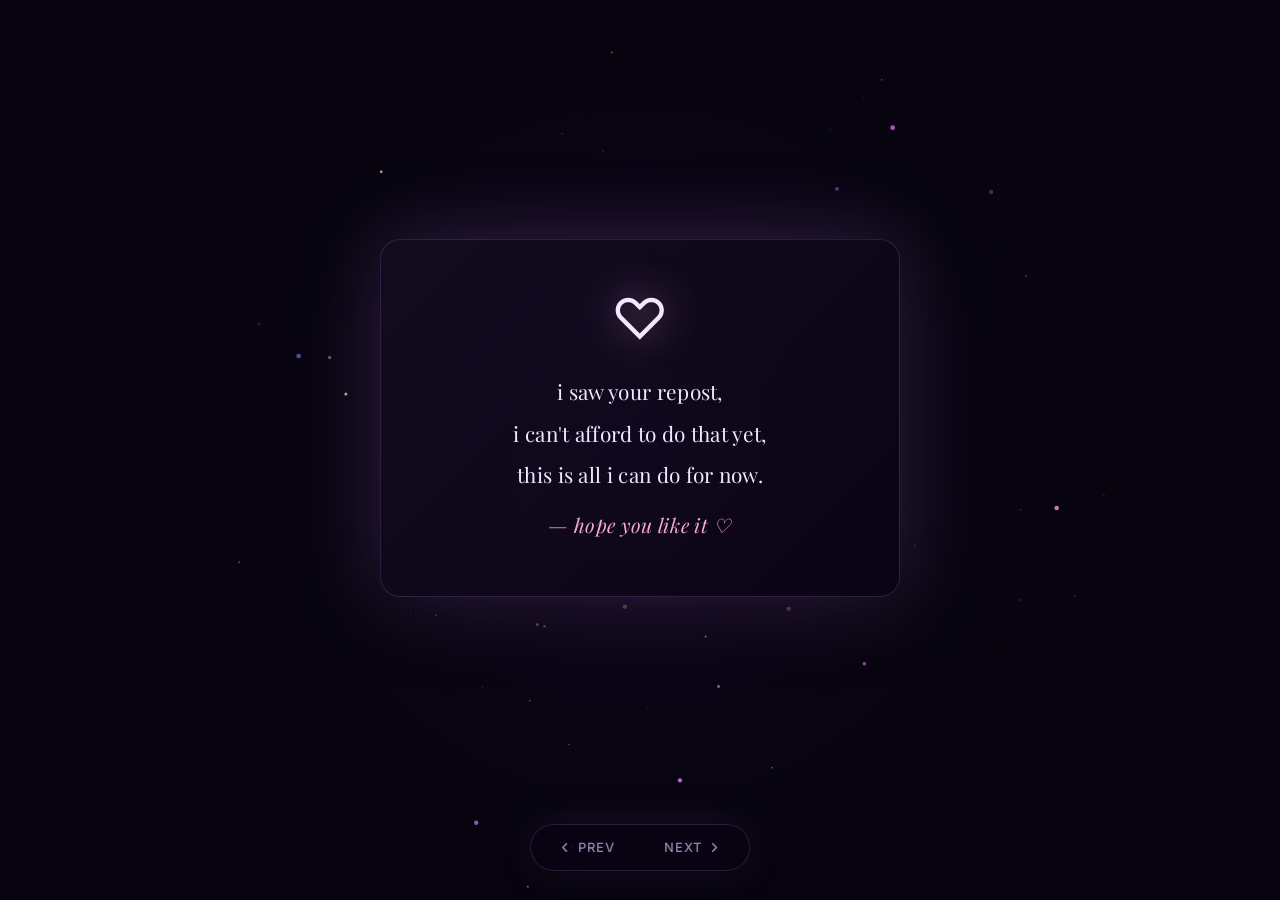
==== index.html @ 9c07c361 "Add files via upload" ====
<!DOCTYPE html>
<html lang="en">

<head>
    <meta charset="UTF-8" />
    <meta name="viewport" content="width=device-width, initial-scale=1.0" />
    <meta name="description" content="A heartfelt little page made just for you." />
    <title>For You ♡</title>
    <link rel="preconnect" href="https://fonts.googleapis.com" />
    <link rel="preconnect" href="https://fonts.gstatic.com" crossorigin />
    <link
        href="https://fonts.googleapis.com/css2?family=Playfair+Display:ital,wght@0,400;0,600;1,400&family=Inter:wght@300;400;500&display=swap"
        rel="stylesheet" />
    <link rel="stylesheet" href="style.css" />
</head>

<body>

    <!-- Canvas flower background (always rendered) -->
    <canvas id="flower-canvas"></canvas>

    <!-- Main wrapper -->
    <div class="wrapper">

        <!-- ── COVER SLIDE ── -->
        <div class="slide active" id="slide-0">
            <div class="cover-card">
                <div class="cover-deco" id="cover-heart">♡</div>
                <p class="cover-label">
                    i saw your repost,<br />
                    i can't afford to do that yet,<br />
                    this is all i can do for now.<br />
                    <em>— hope you like it ♡</em>
                </p>
                <!-- <div class="cover-hint">
                    <span class="dot dot-active"></span>
                    <span>press <strong>next</strong> to begin</span>
                </div>
            </div> -->
            </div>

            <!-- ── FLOWER SLIDE ── -->
            <div class="slide" id="slide-flower">
                <div class="flower-slide-content">
                    <p class="flower-caption" id="flower-caption">for you ♡</p>
                </div>
            </div>

            <!-- ── CONTENT SLIDES (dynamically added) ── -->
            <div id="slides-container"></div>

            <!-- ── ADD NEW SLIDE PANEL ──
    <div class="slide" id="slide-add">
      <div class="add-card">
        <h2 class="add-title">add a new page ✦</h2>

        <div class="field-group">
          <label for="slide-text" class="field-label">your words</label>
          <textarea id="slide-text" class="field-textarea" placeholder="write something here…" rows="4"></textarea>
        </div>

        <div class="field-group">
          <label class="field-label">a photo</label>
          <label for="slide-photo" class="photo-upload-btn" id="photo-label">
            <span id="photo-icon">📷</span>
            <span id="photo-text">choose a photo</span>
          </label>
          <input type="file" id="slide-photo" accept="image/*" hidden />
          <div class="photo-preview-wrap" id="photo-preview-wrap" style="display:none">
            <img id="photo-preview" src="" alt="preview" />
            <button class="remove-photo-btn" id="remove-photo-btn" title="remove photo">✕</button>
          </div>
        </div>

        <button class="add-btn" id="add-slide-btn">add this page ♡</button>
      </div>
    </div> -->

            <!-- ── NAVIGATION ── -->
            <nav class="nav" id="nav">
                <button class="nav-btn" id="prev-btn" aria-label="Previous slide">
                    <svg viewBox="0 0 24 24" fill="none" stroke="currentColor" stroke-width="2.5" stroke-linecap="round"
                        stroke-linejoin="round">
                        <polyline points="15 18 9 12 15 6"></polyline>
                    </svg>
                    prev
                </button>

                <div class="slide-dots" id="slide-dots"></div>

                <button class="nav-btn" id="next-btn" aria-label="Next slide">
                    next
                    <svg viewBox="0 0 24 24" fill="none" stroke="currentColor" stroke-width="2.5" stroke-linecap="round"
                        stroke-linejoin="round">
                        <polyline points="9 18 15 12 9 6"></polyline>
                    </svg>
                </button>
            </nav>

        </div>

        <script src="java.js"></script>
        </canvas>
</body>

</html>
---- style.css ----
/* ─────────────────────────────────────────────
   BASE & RESET
───────────────────────────────────────────── */
*, *::before, *::after {
  box-sizing: border-box;
  margin: 0;
  padding: 0;
}

:root {
  --bg:        #07040f;
  --surface:   #140e22;
  --card:      #1c1430;
  --accent1:   #c084fc;
  --accent2:   #f9a8d4;
  --accent3:   #818cf8;
  --accent4:   #e879f9;
  --text:      #f0e8ff;
  --text-muted:#9a89b4;
  --border:    rgba(192, 132, 252, 0.18);
  --glow:      rgba(192, 132, 252, 0.22);
  --radius:    20px;
  --transition: 0.45s cubic-bezier(0.4, 0, 0.2, 1);
}

html, body {
  height: 100%;
  width: 100%;
  overflow: hidden;
  font-family: 'Inter', sans-serif;
  color: var(--text);
  background: var(--bg);
}

/* ─────────────────────────────────────────────
   FLOWER CANVAS (full-screen background)
───────────────────────────────────────────── */
#flower-canvas {
  position: fixed;
  inset: 0;
  width: 100%;
  height: 100%;
  z-index: 0;
  pointer-events: none;
}

/* ─────────────────────────────────────────────
   WRAPPER
───────────────────────────────────────────── */
.wrapper {
  position: relative;
  height: 100vh;
  width: 100%;
  display: flex;
  flex-direction: column;
  align-items: center;
  justify-content: center;
  z-index: 1;
}

/* ─────────────────────────────────────────────
   SLIDES
───────────────────────────────────────────── */
.slide {
  position: absolute;
  inset: 0;
  display: flex;
  align-items: center;
  justify-content: center;
  padding: 2rem 1.5rem 6rem;
  opacity: 0;
  pointer-events: none;
  transform: translateX(60px);
  transition: opacity var(--transition), transform var(--transition);
}

.slide.active {
  opacity: 1;
  pointer-events: all;
  transform: translateX(0);
}

.slide.exiting {
  opacity: 0;
  transform: translateX(-60px);
  pointer-events: none;
}

/* ─────────────────────────────────────────────
   COVER CARD
───────────────────────────────────────────── */
.cover-card {
  max-width: 520px;
  width: 100%;
  background: linear-gradient(135deg, rgba(20,14,34,0.82), rgba(10,4,20,0.88));
  border: 1px solid var(--border);
  border-radius: var(--radius);
  backdrop-filter: blur(24px);
  -webkit-backdrop-filter: blur(24px);
  padding: 3.2rem 2.8rem;
  text-align: center;
  box-shadow: 0 0 80px var(--glow), 0 20px 60px rgba(0,0,0,0.6);
  animation: card-entrance 1s ease both;
}

@keyframes card-entrance {
  from { opacity: 0; transform: translateY(32px) scale(0.96); }
  to   { opacity: 1; transform: translateY(0) scale(1); }
}

.cover-deco {
  font-size: 3.5rem;
  margin-bottom: 1.5rem;
  display: block;
  animation: heartbeat 2s ease-in-out infinite;
  filter: drop-shadow(0 0 20px #f9a8d4aa);
  line-height: 1;
}

@keyframes heartbeat {
  0%, 100% { transform: scale(1); }
  20%       { transform: scale(1.15); }
  40%       { transform: scale(0.97); }
  60%       { transform: scale(1.08); }
  80%       { transform: scale(1); }
}

.cover-label {
  font-family: 'Playfair Display', serif;
  font-size: clamp(1rem, 2.8vw, 1.3rem);
  line-height: 2;
  color: var(--text);
  letter-spacing: 0.015em;
}

.cover-label em {
  color: var(--accent2);
  font-style: italic;
  display: block;
  margin-top: 0.6rem;
  font-size: 0.95em;
}

.cover-hint {
  margin-top: 2.2rem;
  display: flex;
  align-items: center;
  justify-content: center;
  gap: 0.55rem;
  font-size: 0.75rem;
  color: var(--text-muted);
  letter-spacing: 0.08em;
  text-transform: uppercase;
}

/* ─────────────────────────────────────────────
   FLOWER SLIDE
───────────────────────────────────────────── */
#slide-flower {
  /* transparent — the canvas IS the content */
  pointer-events: none;
}

#slide-flower.active {
  pointer-events: none; /* still let clicks pass through */
}

.flower-slide-content {
  position: absolute;
  bottom: 6rem;
  left: 50%;
  transform: translateX(-50%);
  text-align: center;
}

.flower-caption {
  font-family: 'Playfair Display', serif;
  font-style: italic;
  font-size: clamp(1rem, 3vw, 1.5rem);
  color: var(--accent2);
  letter-spacing: 0.06em;
  text-shadow: 0 0 30px rgba(249,168,212,0.7), 0 0 60px rgba(192,132,252,0.4);
  animation: caption-pulse 3s ease-in-out infinite;
  white-space: nowrap;
}

@keyframes caption-pulse {
  0%, 100% { opacity: 0.85; text-shadow: 0 0 30px rgba(249,168,212,0.7), 0 0 60px rgba(192,132,252,0.4); }
  50%       { opacity: 1;    text-shadow: 0 0 50px rgba(249,168,212,1),   0 0 90px rgba(232,121,249,0.6); }
}

/* ─────────────────────────────────────────────
   CONTENT SLIDE CARDS
───────────────────────────────────────────── */
.content-card {
  max-width: 580px;
  width: 100%;
  background: linear-gradient(135deg, rgba(20,14,34,0.84), rgba(10,4,20,0.9));
  border: 1px solid var(--border);
  border-radius: var(--radius);
  backdrop-filter: blur(24px);
  -webkit-backdrop-filter: blur(24px);
  padding: 2.6rem 2.6rem;
  box-shadow: 0 0 60px var(--glow), 0 20px 60px rgba(0,0,0,0.5);
  max-height: calc(100vh - 9rem);
  overflow-y: auto;
  scrollbar-width: thin;
  scrollbar-color: var(--accent1) transparent;
}

.content-card::-webkit-scrollbar { width: 4px; }
.content-card::-webkit-scrollbar-track { background: transparent; }
.content-card::-webkit-scrollbar-thumb { background: var(--accent1); border-radius: 4px; }

.page-number {
  font-size: 0.7rem;
  text-transform: uppercase;
  letter-spacing: 0.15em;
  color: var(--accent1);
  margin-bottom: 1.4rem;
  font-weight: 500;
}

.content-photo {
  width: 100%;
  max-height: 320px;
  object-fit: cover;
  border-radius: 14px;
  margin-bottom: 1.4rem;
  box-shadow: 0 8px 30px rgba(0,0,0,0.5);
  border: 1px solid var(--border);
}

.content-text {
  font-family: 'Playfair Display', serif;
  font-size: clamp(1rem, 2.5vw, 1.2rem);
  line-height: 1.9;
  color: var(--text);
  white-space: pre-wrap;
  word-break: break-word;
}

.empty-state {
  text-align: center;
  padding: 2rem 0;
}

.empty-state .empty-icon {
  font-size: 3rem;
  display: block;
  margin-bottom: 1rem;
  opacity: 0.45;
}

/* ─────────────────────────────────────────────
   ADD SLIDE CARD
───────────────────────────────────────────── */
.add-card {
  max-width: 540px;
  width: 100%;
  background: linear-gradient(135deg, rgba(20,14,34,0.84), rgba(10,4,20,0.9));
  border: 1px solid var(--border);
  border-radius: var(--radius);
  backdrop-filter: blur(24px);
  -webkit-backdrop-filter: blur(24px);
  padding: 2.6rem;
  box-shadow: 0 0 60px var(--glow), 0 20px 60px rgba(0,0,0,0.5);
  max-height: calc(100vh - 9rem);
  overflow-y: auto;
  scrollbar-width: thin;
  scrollbar-color: var(--accent1) transparent;
}

.add-title {
  font-family: 'Playfair Display', serif;
  font-size: 1.45rem;
  color: var(--accent1);
  margin-bottom: 1.8rem;
  font-weight: 600;
}

.field-group {
  margin-bottom: 1.5rem;
}

.field-label {
  display: block;
  font-size: 0.75rem;
  text-transform: uppercase;
  letter-spacing: 0.12em;
  color: var(--text-muted);
  margin-bottom: 0.55rem;
  font-weight: 500;
}

.field-textarea {
  width: 100%;
  background: rgba(255,255,255,0.035);
  border: 1px solid var(--border);
  border-radius: 12px;
  color: var(--text);
  font-family: 'Playfair Display', serif;
  font-size: 1rem;
  line-height: 1.75;
  padding: 0.85rem 1rem;
  resize: vertical;
  transition: border-color 0.25s, box-shadow 0.25s;
  outline: none;
}

.field-textarea:focus {
  border-color: var(--accent1);
  box-shadow: 0 0 0 3px rgba(192,132,252,0.14);
}

.field-textarea::placeholder { color: var(--text-muted); opacity: 0.55; }

.photo-upload-btn {
  display: flex;
  align-items: center;
  gap: 0.7rem;
  cursor: pointer;
  padding: 0.85rem 1.2rem;
  border: 1px dashed var(--border);
  border-radius: 12px;
  color: var(--text-muted);
  font-size: 0.9rem;
  background: rgba(255,255,255,0.02);
  transition: border-color 0.25s, background 0.25s, color 0.25s;
}

.photo-upload-btn:hover {
  border-color: var(--accent1);
  background: rgba(192,132,252,0.07);
  color: var(--accent1);
}

.photo-preview-wrap {
  position: relative;
  margin-top: 0.8rem;
  display: inline-block;
  max-width: 100%;
}

.photo-preview-wrap img {
  width: 100%;
  max-height: 190px;
  object-fit: cover;
  border-radius: 12px;
  border: 1px solid var(--border);
  display: block;
}

.remove-photo-btn {
  position: absolute;
  top: 8px;
  right: 8px;
  background: rgba(0,0,0,0.65);
  border: none;
  color: #fff;
  border-radius: 50%;
  width: 28px;
  height: 28px;
  cursor: pointer;
  font-size: 0.72rem;
  display: flex;
  align-items: center;
  justify-content: center;
  transition: background 0.2s;
}

.remove-photo-btn:hover { background: #e11d48; }

.add-btn {
  width: 100%;
  padding: 0.95rem;
  background: linear-gradient(135deg, var(--accent4), var(--accent1), var(--accent3));
  border: none;
  border-radius: 12px;
  color: #fff;
  font-family: 'Inter', sans-serif;
  font-size: 0.95rem;
  font-weight: 500;
  letter-spacing: 0.04em;
  cursor: pointer;
  transition: opacity 0.2s, transform 0.2s, box-shadow 0.2s;
  box-shadow: 0 4px 24px rgba(192,132,252,0.35);
}

.add-btn:hover {
  opacity: 0.88;
  transform: translateY(-2px);
  box-shadow: 0 10px 34px rgba(192,132,252,0.5);
}

.add-btn:active { transform: translateY(0); }

/* ─────────────────────────────────────────────
   NAVIGATION
───────────────────────────────────────────── */
.nav {
  position: fixed;
  bottom: 1.8rem;
  left: 50%;
  transform: translateX(-50%);
  display: flex;
  align-items: center;
  gap: 1rem;
  z-index: 100;
  background: rgba(10,4,20,0.72);
  backdrop-filter: blur(18px);
  -webkit-backdrop-filter: blur(18px);
  border: 1px solid var(--border);
  border-radius: 50px;
  padding: 0.55rem 1.1rem;
  box-shadow: 0 4px 28px rgba(0,0,0,0.5), 0 0 40px rgba(192,132,252,0.12);
}

.nav-btn {
  display: flex;
  align-items: center;
  gap: 0.35rem;
  background: none;
  border: none;
  color: var(--text-muted);
  font-family: 'Inter', sans-serif;
  font-size: 0.8rem;
  font-weight: 500;
  letter-spacing: 0.07em;
  text-transform: uppercase;
  cursor: pointer;
  padding: 0.38rem 0.55rem;
  border-radius: 8px;
  transition: color 0.2s, background 0.2s;
}

.nav-btn svg { width: 15px; height: 15px; }

.nav-btn:hover {
  color: var(--accent1);
  background: rgba(192,132,252,0.1);
}

.nav-btn:disabled {
  opacity: 0.28;
  cursor: not-allowed;
  background: none;
}

/* Slide dots */
.slide-dots {
  display: flex;
  align-items: center;
  gap: 7px;
}

.dot {
  width: 6px;
  height: 6px;
  border-radius: 50%;
  background: var(--text-muted);
  opacity: 0.35;
  transition: opacity 0.3s, transform 0.3s, background 0.3s;
  cursor: pointer;
}

.dot.dot-active {
  opacity: 1;
  background: var(--accent1);
  transform: scale(1.5);
  box-shadow: 0 0 10px var(--accent1);
}

/* ─────────────────────────────────────────────
   TOAST
───────────────────────────────────────────── */
.toast {
  position: fixed;
  bottom: 5.5rem;
  left: 50%;
  transform: translateX(-50%) translateY(14px);
  background: linear-gradient(135deg, var(--accent4), var(--accent1));
  color: #fff;
  padding: 0.65rem 1.4rem;
  border-radius: 50px;
  font-size: 0.83rem;
  font-weight: 500;
  z-index: 200;
  opacity: 0;
  pointer-events: none;
  transition: opacity 0.3s, transform 0.3s;
  white-space: nowrap;
}

.toast.show {
  opacity: 1;
  transform: translateX(-50%) translateY(0);
}

/* ─────────────────────────────────────────────
   SCROLLBAR GLOBAL
───────────────────────────────────────────── */
::-webkit-scrollbar { width: 4px; }
::-webkit-scrollbar-track { background: transparent; }
::-webkit-scrollbar-thumb { background: var(--accent1); border-radius: 4px; }

/* ─────────────────────────────────────────────
   RESPONSIVE
───────────────────────────────────────────── */
@media (max-width: 480px) {
  .cover-card, .content-card, .add-card { padding: 1.8rem 1.3rem; }
  .cover-label { font-size: 0.95rem; }
  .flower-caption { font-size: 1rem; }
}
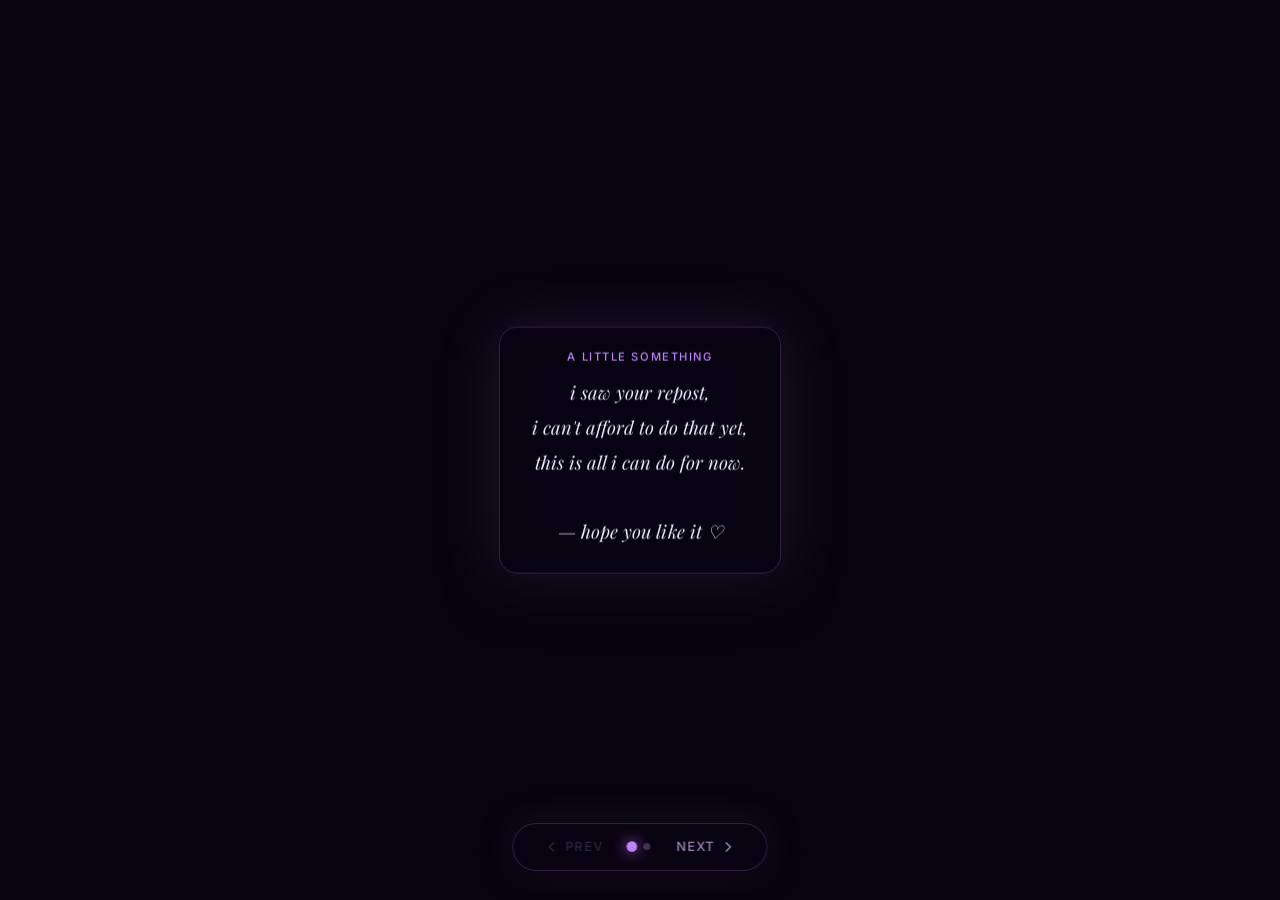
==== commit 751b44e3: "Add files via upload" ====
--- a/index.html
+++ b/index.html
@@ -2,105 +2,719 @@
 <html lang="en">
 
 <head>
-    <meta charset="UTF-8" />
-    <meta name="viewport" content="width=device-width, initial-scale=1.0" />
-    <meta name="description" content="A heartfelt little page made just for you." />
-    <title>For You ♡</title>
-    <link rel="preconnect" href="https://fonts.googleapis.com" />
-    <link rel="preconnect" href="https://fonts.gstatic.com" crossorigin />
-    <link
-        href="https://fonts.googleapis.com/css2?family=Playfair+Display:ital,wght@0,400;0,600;1,400&family=Inter:wght@300;400;500&display=swap"
-        rel="stylesheet" />
-    <link rel="stylesheet" href="style.css" />
+  <meta charset="UTF-8" />
+  <title>Digital Flower</title>
+  <link rel="preconnect" href="https://fonts.googleapis.com" />
+  <link href="https://fonts.googleapis.com/css2?family=Inter:wght@400;500&family=Playfair+Display:ital@0;1&display=swap"
+    rel="stylesheet" />
+  <style>
+    *,
+    *::before,
+    *::after {
+      margin: 0;
+      padding: 0;
+      box-sizing: border-box;
+    }
+
+    html,
+    body {
+      width: 100%;
+      height: 100%;
+      background: #07040f;
+      overflow: hidden;
+      font-family: 'Inter', sans-serif;
+    }
+
+    canvas {
+      position: fixed;
+      inset: 0;
+      width: 100%;
+      height: 100%;
+      display: block;
+      z-index: 0;
+      opacity: 0;
+      transition: opacity 1.2s ease;
+    }
+
+    canvas.flower-visible {
+      opacity: 1;
+    }
+
+    /* ── Nav bar ── */
+    .nav {
+      position: fixed;
+      bottom: 1.8rem;
+      left: 50%;
+      transform: translateX(-50%);
+      z-index: 10;
+      display: flex;
+      align-items: center;
+      gap: 1rem;
+      background: rgba(10, 4, 20, 0.72);
+      backdrop-filter: blur(20px);
+      -webkit-backdrop-filter: blur(20px);
+      border: 1px solid rgba(192, 132, 252, 0.22);
+      border-radius: 60px;
+      padding: 0.58rem 1.3rem;
+      box-shadow: 0 4px 30px rgba(0, 0, 0, 0.55), 0 0 40px rgba(192, 132, 252, 0.12);
+    }
+
+    .nav-btn {
+      display: flex;
+      align-items: center;
+      gap: 0.38rem;
+      background: none;
+      border: none;
+      color: #9a89b4;
+      font-family: 'Inter', sans-serif;
+      font-size: 0.8rem;
+      font-weight: 500;
+      letter-spacing: 0.08em;
+      text-transform: uppercase;
+      cursor: pointer;
+      padding: 0.38rem 0.6rem;
+      border-radius: 8px;
+      transition: color 0.2s, background 0.2s;
+    }
+
+    .nav-btn svg {
+      width: 16px;
+      height: 16px;
+    }
+
+    .nav-btn:hover {
+      color: #c084fc;
+      background: rgba(192, 132, 252, 0.10);
+    }
+
+    .nav-btn:disabled {
+      opacity: 0.25;
+      cursor: not-allowed;
+      background: none;
+    }
+
+    /* ── Dots ── */
+    .slide-dots {
+      display: flex;
+      align-items: center;
+      gap: 8px;
+    }
+
+    .dot {
+      width: 7px;
+      height: 7px;
+      border-radius: 50%;
+      background: #9a89b4;
+      opacity: 0.35;
+      cursor: pointer;
+      transition: opacity 0.3s, transform 0.3s, background 0.3s;
+    }
+
+    .dot.dot-active {
+      opacity: 1;
+      background: #c084fc;
+      transform: scale(1.5);
+      box-shadow: 0 0 10px #c084fc;
+    }
+
+    /* ── Slide caption overlay ── */
+    #slide-caption {
+      position: fixed;
+      top: 50%;
+      left: 50%;
+      transform: translate(-50%, -50%);
+      z-index: 10;
+      text-align: center;
+      pointer-events: none;
+      transition: opacity 0.35s ease, top 0.5s ease, bottom 0.5s ease, transform 0.5s ease;
+    }
+
+    #slide-caption.hidden {
+      opacity: 0;
+    }
+
+    /* When on the flower slide — anchor near the stem root */
+    #slide-caption.flower-mode {
+      top: auto;
+      bottom: 5.2rem;
+      transform: translateX(-50%);
+    }
+
+    .caption-card {
+      display: inline-block;
+      background: rgba(10, 4, 20, 0.72);
+      backdrop-filter: blur(22px);
+      -webkit-backdrop-filter: blur(22px);
+      border: 1px solid rgba(192, 132, 252, 0.22);
+      border-radius: 18px;
+      padding: 1.4rem 2rem;
+      box-shadow: 0 0 60px rgba(192, 132, 252, 0.15), 0 16px 50px rgba(0, 0, 0, 0.5);
+      max-width: min(480px, 88vw);
+    }
+
+    .caption-label {
+      font-size: 0.7rem;
+      text-transform: uppercase;
+      letter-spacing: 0.14em;
+      color: #c084fc;
+      margin-bottom: 0.7rem;
+      font-weight: 500;
+    }
+
+    .caption-text {
+      font-family: 'Playfair Display', serif;
+      font-style: italic;
+      font-size: clamp(0.9rem, 2.4vw, 1.15rem);
+      line-height: 1.9;
+      color: #f0e8ff;
+      white-space: pre-wrap;
+    }
+
+    /* flower-only slide: glowing caption */
+    .flower-caption {
+      font-family: 'Playfair Display', serif;
+      font-style: italic;
+      font-size: clamp(1rem, 2.8vw, 1.4rem);
+      color: #f9a8d4;
+      letter-spacing: 0.07em;
+      text-shadow: 0 0 30px rgba(249, 168, 212, 0.75), 0 0 60px rgba(192, 132, 252, 0.4);
+      animation: cap-pulse 3s ease-in-out infinite;
+    }
+
+    @keyframes cap-pulse {
+
+      0%,
+      100% {
+        opacity: 0.8;
+      }
+
+      50% {
+        opacity: 1;
+      }
+    }
+
+    /* ── Responsive ── */
+    @media (max-width: 768px) {
+      .nav {
+        gap: 0.7rem;
+        padding: 0.5rem 0.9rem;
+        bottom: 1.2rem;
+      }
+
+      .nav-btn {
+        font-size: 0.72rem;
+        padding: 0.35rem 0.45rem;
+      }
+
+      .slide-dots {
+        gap: 6px;
+      }
+
+      #slide-caption {
+        width: 90vw;
+      }
+
+      .caption-card {
+        padding: 1.2rem 1.5rem;
+      }
+
+      .caption-text {
+        font-size: clamp(0.85rem, 3.5vw, 1.05rem);
+      }
+
+      .flower-caption {
+        font-size: clamp(0.9rem, 4vw, 1.2rem);
+      }
+    }
+
+    @media (max-width: 480px) {
+      .nav {
+        gap: 0.4rem;
+        padding: 0.4rem 0.7rem;
+        bottom: 0.9rem;
+      }
+
+      .nav-btn {
+        font-size: 0.65rem;
+        gap: 0.2rem;
+        padding: 0.3rem 0.35rem;
+      }
+
+      .nav-btn svg {
+        width: 13px;
+        height: 13px;
+      }
+
+      .slide-dots {
+        gap: 5px;
+      }
+
+      .dot {
+        width: 5px;
+        height: 5px;
+      }
+
+      #slide-caption {
+        width: 95vw;
+        bottom: 4.5rem;
+      }
+
+      .caption-card {
+        padding: 1rem 1.2rem;
+        border-radius: 14px;
+      }
+
+      .caption-label {
+        font-size: 0.62rem;
+      }
+
+      .caption-text {
+        font-size: 0.88rem;
+        line-height: 1.8;
+      }
+
+      .flower-caption {
+        font-size: 0.95rem;
+      }
+    }
+
+    @media (max-width: 360px) {
+      .nav {
+        gap: 0.25rem;
+        padding: 0.35rem 0.55rem;
+      }
+
+      .nav-btn {
+        font-size: 0.6rem;
+      }
+
+      .caption-card {
+        padding: 0.9rem 1rem;
+      }
+    }
+
+    @media (max-height: 500px) and (orientation: landscape) {
+      #slide-caption {
+        bottom: 3.5rem;
+      }
+
+      .caption-card {
+        padding: 0.8rem 1.2rem;
+      }
+
+      .nav {
+        bottom: 0.5rem;
+      }
+    }
+  </style>
 </head>
 
 <body>
-
-    <!-- Canvas flower background (always rendered) -->
-    <canvas id="flower-canvas"></canvas>
-
-    <!-- Main wrapper -->
-    <div class="wrapper">
-
-        <!-- ── COVER SLIDE ── -->
-        <div class="slide active" id="slide-0">
-            <div class="cover-card">
-                <div class="cover-deco" id="cover-heart">♡</div>
-                <p class="cover-label">
-                    i saw your repost,<br />
-                    i can't afford to do that yet,<br />
-                    this is all i can do for now.<br />
-                    <em>— hope you like it ♡</em>
-                </p>
-                <!-- <div class="cover-hint">
-                    <span class="dot dot-active"></span>
-                    <span>press <strong>next</strong> to begin</span>
-                </div>
-            </div> -->
-            </div>
-
-            <!-- ── FLOWER SLIDE ── -->
-            <div class="slide" id="slide-flower">
-                <div class="flower-slide-content">
-                    <p class="flower-caption" id="flower-caption">for you ♡</p>
-                </div>
-            </div>
-
-            <!-- ── CONTENT SLIDES (dynamically added) ── -->
-            <div id="slides-container"></div>
-
-            <!-- ── ADD NEW SLIDE PANEL ──
-    <div class="slide" id="slide-add">
-      <div class="add-card">
-        <h2 class="add-title">add a new page ✦</h2>
-
-        <div class="field-group">
-          <label for="slide-text" class="field-label">your words</label>
-          <textarea id="slide-text" class="field-textarea" placeholder="write something here…" rows="4"></textarea>
-        </div>
-
-        <div class="field-group">
-          <label class="field-label">a photo</label>
-          <label for="slide-photo" class="photo-upload-btn" id="photo-label">
-            <span id="photo-icon">📷</span>
-            <span id="photo-text">choose a photo</span>
-          </label>
-          <input type="file" id="slide-photo" accept="image/*" hidden />
-          <div class="photo-preview-wrap" id="photo-preview-wrap" style="display:none">
-            <img id="photo-preview" src="" alt="preview" />
-            <button class="remove-photo-btn" id="remove-photo-btn" title="remove photo">✕</button>
-          </div>
-        </div>
-
-        <button class="add-btn" id="add-slide-btn">add this page ♡</button>
-      </div>
-    </div> -->
-
-            <!-- ── NAVIGATION ── -->
-            <nav class="nav" id="nav">
-                <button class="nav-btn" id="prev-btn" aria-label="Previous slide">
-                    <svg viewBox="0 0 24 24" fill="none" stroke="currentColor" stroke-width="2.5" stroke-linecap="round"
-                        stroke-linejoin="round">
-                        <polyline points="15 18 9 12 15 6"></polyline>
-                    </svg>
-                    prev
-                </button>
-
-                <div class="slide-dots" id="slide-dots"></div>
-
-                <button class="nav-btn" id="next-btn" aria-label="Next slide">
-                    next
-                    <svg viewBox="0 0 24 24" fill="none" stroke="currentColor" stroke-width="2.5" stroke-linecap="round"
-                        stroke-linejoin="round">
-                        <polyline points="9 18 15 12 9 6"></polyline>
-                    </svg>
-                </button>
-            </nav>
-
-        </div>
-
-        <script src="java.js"></script>
-        </canvas>
+  <canvas id="c"></canvas>
+  <script>
+    // ── Digital Flower Canvas ──
+    const canvas = document.getElementById('c');
+    const ctx = canvas.getContext('2d');
+    let W, H, cx, cy;
+
+    function resize() {
+      W = canvas.width = window.innerWidth;
+      H = canvas.height = window.innerHeight;
+      cx = W / 2; cy = H / 2;
+    }
+    resize();
+    window.addEventListener('resize', resize);
+
+    // ── Particles ──
+    const particles = [];
+    for (let i = 0; i < 120; i++) {
+      particles.push({
+        x: Math.random() * 2000 - 1000,
+        y: Math.random() * 2000 - 1000,
+        r: Math.random() * 2 + 0.5,
+        speed: Math.random() * 0.3 + 0.1,
+        angle: Math.random() * Math.PI * 2,
+        opacity: Math.random() * 0.7 + 0.2,
+        color: ['#f9a8d4', '#c084fc', '#818cf8', '#fbcfe8', '#e879f9'][Math.floor(Math.random() * 5)]
+      });
+    }
+
+    // ── Petal drawing ──
+    function drawPetal(ctx, x, y, len, wid, angle, color1, color2, alpha) {
+      ctx.save();
+      ctx.translate(x, y);
+      ctx.rotate(angle);
+      const grad = ctx.createLinearGradient(0, 0, 0, len);
+      grad.addColorStop(0, color1.replace(')', `,${alpha})`).replace('rgb', 'rgba'));
+      grad.addColorStop(1, color2.replace(')', `,0)`).replace('rgb', 'rgba'));
+
+      ctx.beginPath();
+      ctx.moveTo(0, 0);
+      ctx.bezierCurveTo(wid, len * 0.25, wid, len * 0.75, 0, len);
+      ctx.bezierCurveTo(-wid, len * 0.75, -wid, len * 0.25, 0, 0);
+      ctx.closePath();
+      ctx.fillStyle = grad;
+      ctx.fill();
+      ctx.restore();
+    }
+
+    function drawPetalSimple(cx, cy, len, wid, angle, c1, c2, alpha) {
+      ctx.save();
+      ctx.translate(cx, cy);
+      ctx.rotate(angle);
+      const grad = ctx.createLinearGradient(0, 0, 0, len);
+      grad.addColorStop(0, hexAlpha(c1, alpha));
+      grad.addColorStop(1, hexAlpha(c2, 0));
+      ctx.beginPath();
+      ctx.moveTo(0, 0);
+      ctx.bezierCurveTo(wid, len * 0.25, wid * 1.1, len * 0.65, 0, len);
+      ctx.bezierCurveTo(-wid * 1.1, len * 0.65, -wid, len * 0.25, 0, 0);
+      ctx.closePath();
+      ctx.fillStyle = grad;
+      ctx.fill();
+      // shimmer line
+      ctx.beginPath();
+      ctx.moveTo(0, 0);
+      ctx.quadraticCurveTo(wid * 0.15, len * 0.5, 0, len);
+      ctx.strokeStyle = hexAlpha('#ffffff', alpha * 0.18);
+      ctx.lineWidth = 1;
+      ctx.stroke();
+      ctx.restore();
+    }
+
+    function hexAlpha(hex, a) {
+      let r = parseInt(hex.slice(1, 3), 16), g = parseInt(hex.slice(3, 5), 16), b = parseInt(hex.slice(5, 7), 16);
+      return `rgba(${r},${g},${b},${a})`;
+    }
+
+    // ── Leaf ──
+    function drawLeaf(cx, cy, len, wid, angle, alpha) {
+      ctx.save();
+      ctx.translate(cx, cy);
+      ctx.rotate(angle);
+      const grad = ctx.createLinearGradient(0, 0, 0, len);
+      grad.addColorStop(0, `rgba(110,231,183,${alpha})`);
+      grad.addColorStop(0.5, `rgba(52,211,153,${alpha * 0.8})`);
+      grad.addColorStop(1, `rgba(16,185,129,0)`);
+      ctx.beginPath();
+      ctx.moveTo(0, 0);
+      ctx.bezierCurveTo(wid, len * 0.3, wid * 0.8, len * 0.7, 0, len);
+      ctx.bezierCurveTo(-wid * 0.8, len * 0.7, -wid, len * 0.3, 0, 0);
+      ctx.closePath();
+      ctx.fillStyle = grad;
+      ctx.fill();
+      ctx.restore();
+    }
+
+    // ── Stem ──
+    function drawStem(cx, cy, len, alpha) {
+      const grad = ctx.createLinearGradient(cx, cy, cx, cy + len);
+      grad.addColorStop(0, `rgba(52,211,153,${alpha})`);
+      grad.addColorStop(1, `rgba(16,185,129,${alpha * 0.3})`);
+      ctx.beginPath();
+      ctx.moveTo(cx, cy);
+      ctx.quadraticCurveTo(cx - 18, cy + len * 0.55, cx - 8, cy + len);
+      ctx.strokeStyle = grad;
+      ctx.lineWidth = 4 * alpha;
+      ctx.lineCap = 'round';
+      ctx.stroke();
+    }
+
+    // ── Bloom animation state ──
+    let t = 0;
+    const BLOOM_DURATION = 240; // frames
+
+    // petal layers config
+    const petalLayers = [
+      // outer petals
+      { count: 8, lenBase: 130, wid: 36, c1: '#e879f9', c2: '#c084fc', offset: 0 },
+      // mid petals
+      { count: 7, lenBase: 100, wid: 28, c1: '#f9a8d4', c2: '#e879f9', offset: Math.PI / 8 },
+      // inner petals
+      { count: 6, lenBase: 68, wid: 20, c1: '#fde68a', c2: '#f9a8d4', offset: 0 },
+      // innermost
+      { count: 5, lenBase: 42, wid: 13, c1: '#ffffff', c2: '#fde68a', offset: Math.PI / 10 },
+    ];
+
+    function drawFlower(progress) {
+      const p = Math.min(progress, 1);
+      const eased = p < 0.5 ? 2 * p * p : -1 + (4 - 2 * p) * p; // ease in-out
+
+      // stem
+      drawStem(cx, cy + 20, 140 * eased, eased);
+      // leaves
+      if (eased > 0.3) {
+        const la = (eased - 0.3) / 0.7;
+        drawLeaf(cx - 4, cy + 80, 60 * la, 18 * la, Math.PI * 0.35 + Math.sin(t * 0.02) * 0.03, la);
+        drawLeaf(cx - 4, cy + 110, 45 * la, 14 * la, -Math.PI * 0.45 + Math.sin(t * 0.02 + 1) * 0.03, la);
+      }
+
+      if (eased < 0.15) return;
+      const fe = (eased - 0.15) / 0.85;
+
+      // draw layers
+      petalLayers.forEach((layer, li) => {
+        const layerDelay = li * 0.18;
+        const lp = Math.max(0, Math.min(1, (fe - layerDelay) / (1 - layerDelay)));
+        const eL = lp < 0.5 ? 2 * lp * lp : -1 + (4 - 2 * lp) * lp;
+        if (eL <= 0) return;
+        for (let i = 0; i < layer.count; i++) {
+          const angle = (i / layer.count) * Math.PI * 2 + layer.offset + t * 0.003 * (li % 2 === 0 ? 1 : -1);
+          const len = layer.lenBase * eL;
+          const wid = layer.wid * eL;
+          drawPetalSimple(cx, cy, len, wid, angle, layer.c1, layer.c2, eL * 0.92);
+        }
+      });
+
+      // center glow
+      if (fe > 0.3) {
+        const ga = (fe - 0.3) / 0.7;
+        const pulse = 1 + Math.sin(t * 0.06) * 0.08;
+        const rg = ctx.createRadialGradient(cx, cy, 0, cx, cy, 30 * ga * pulse);
+        rg.addColorStop(0, `rgba(255,255,220,${ga * 0.98})`);
+        rg.addColorStop(0.4, `rgba(253,230,138,${ga * 0.8})`);
+        rg.addColorStop(0.75, `rgba(249,168,212,${ga * 0.4})`);
+        rg.addColorStop(1, 'rgba(249,168,212,0)');
+        ctx.beginPath();
+        ctx.arc(cx, cy, 30 * ga * pulse, 0, Math.PI * 2);
+        ctx.fillStyle = rg;
+        ctx.fill();
+
+        // center dots
+        for (let i = 0; i < 8; i++) {
+          const a = (i / 8) * Math.PI * 2 + t * 0.04;
+          const r = 12 * ga * pulse;
+          ctx.beginPath();
+          ctx.arc(cx + Math.cos(a) * r, cy + Math.sin(a) * r, 2 * ga, 0, Math.PI * 2);
+          ctx.fillStyle = `rgba(255,245,180,${ga * 0.9})`;
+          ctx.fill();
+        }
+      }
+    }
+
+    // ── glow background ──
+    function drawBackground() {
+      // deep dark bg
+      ctx.fillStyle = '#07040f';
+      ctx.fillRect(0, 0, W, H);
+
+      // soft center radial glow
+      const rg = ctx.createRadialGradient(cx, cy, 0, cx, cy, 340);
+      rg.addColorStop(0, 'rgba(120,60,180,0.18)');
+      rg.addColorStop(0.5, 'rgba(80,20,120,0.08)');
+      rg.addColorStop(1, 'rgba(0,0,0,0)');
+      ctx.fillStyle = rg;
+      ctx.fillRect(0, 0, W, H);
+    }
+
+    // ── particles ──
+    function drawParticles() {
+      particles.forEach(p => {
+        p.angle += p.speed * 0.01;
+        const dist = Math.sqrt(p.x * p.x + p.y * p.y);
+        const spiral = 0.002 / Math.max(dist, 50);
+        p.angle += spiral;
+        p.x = Math.cos(p.angle) * dist + Math.cos(t * p.speed * 0.1) * 0.5;
+        p.y = Math.sin(p.angle) * dist + Math.sin(t * p.speed * 0.1) * 0.5;
+        // drift inward slowly
+        const nx = p.x * 0.9998, ny = p.y * 0.9998;
+        if (Math.abs(nx) < 2 && Math.abs(ny) < 2) {
+          p.x = Math.random() * 800 - 400;
+          p.y = Math.random() * 800 - 400;
+        } else { p.x = nx; p.y = ny; }
+        ctx.beginPath();
+        ctx.arc(cx + p.x, cy + p.y, p.r, 0, Math.PI * 2);
+        ctx.fillStyle = p.color + Math.floor(p.opacity * 255).toString(16).padStart(2, '0');
+        ctx.fill();
+      });
+    }
+
+    // ── aura rings ──
+    function drawAura(progress) {
+      if (progress < 0.3) return;
+      const a = (progress - 0.3) / 0.7;
+      for (let i = 0; i < 3; i++) {
+        const phase = t * 0.015 + i * (Math.PI * 2 / 3);
+        const r = 90 + i * 30 + Math.sin(phase) * 6;
+        ctx.beginPath();
+        ctx.arc(cx, cy, r * Math.min(a * 2, 1), 0, Math.PI * 2);
+        ctx.strokeStyle = `rgba(192,132,252,${0.06 * a})`;
+        ctx.lineWidth = i === 0 ? 2 : 1;
+        ctx.stroke();
+      }
+    }
+
+    // ── main loop ──
+    let flowerActive = false;
+
+    function loop() {
+      if (flowerActive) t++;
+      const progress = t / BLOOM_DURATION;
+      drawBackground();
+      drawParticles();
+      drawAura(progress);
+      drawFlower(progress);
+      requestAnimationFrame(loop);
+    }
+    loop();
+  </script>
+
+  <!-- Caption overlay -->
+  <div id="slide-caption"></div>
+
+  <!-- Navigation -->
+  <nav class="nav" id="nav">
+    <button class="nav-btn" id="prev-btn" aria-label="Previous slide">
+      <svg viewBox="0 0 24 24" fill="none" stroke="currentColor" stroke-width="2.5" stroke-linecap="round"
+        stroke-linejoin="round">
+        <polyline points="15 18 9 12 15 6"></polyline>
+      </svg>
+      prev
+    </button>
+
+    <div class="slide-dots" id="slide-dots"></div>
+
+    <button class="nav-btn" id="next-btn" aria-label="Next slide">
+      next
+      <svg viewBox="0 0 24 24" fill="none" stroke="currentColor" stroke-width="2.5" stroke-linecap="round"
+        stroke-linejoin="round">
+        <polyline points="9 18 15 12 9 6"></polyline>
+      </svg>
+    </button>
+  </nav>
+
+  <script>
+    // ═══════════════════════════════════════
+    //  SLIDE DATA  — add more objects here!
+    // ═══════════════════════════════════════
+    const SLIDES = [
+      {
+        type: 'message',
+        label: 'a little something',
+        text: 'i saw your repost,\ni can\'t afford to do that yet,\nthis is all i can do for now.\n\n— hope you like it ♡'
+      },
+      { type: 'flower' },   // slide 1: just the flower + caption
+      // Add more slides here:
+      // { type: 'message', label: 'page 2', text: 'your text here' },
+    ];
+
+    let current = 0;
+
+    const captionEl = document.getElementById('slide-caption');
+    const dotsEl = document.getElementById('slide-dots');
+    const prevBtn = document.getElementById('prev-btn');
+    const nextBtn = document.getElementById('next-btn');
+
+    function renderCaption(slide) {
+      captionEl.classList.add('hidden');
+      setTimeout(() => {
+        captionEl.innerHTML = '';
+        if (slide.type === 'flower') {
+          captionEl.classList.add('flower-mode');
+          const p = document.createElement('p');
+          p.className = 'flower-caption';
+          p.textContent = 'for you \u2661';
+          captionEl.appendChild(p);
+        } else {
+          captionEl.classList.remove('flower-mode');
+          const card = document.createElement('div');
+          card.className = 'caption-card';
+          if (slide.label) {
+            const lbl = document.createElement('p');
+            lbl.className = 'caption-label';
+            lbl.textContent = slide.label;
+            card.appendChild(lbl);
+          }
+          const txt = document.createElement('p');
+          txt.className = 'caption-text';
+          txt.textContent = slide.text || '';
+          card.appendChild(txt);
+          captionEl.appendChild(card);
+        }
+        captionEl.classList.remove('hidden');
+      }, 200);
+    }
+
+    function renderDots() {
+      dotsEl.innerHTML = '';
+      SLIDES.forEach((_, i) => {
+        const d = document.createElement('span');
+        d.className = 'dot' + (i === current ? ' dot-active' : '');
+        d.addEventListener('click', () => goTo(i));
+        dotsEl.appendChild(d);
+      });
+    }
+
+    function updateBtns() {
+      prevBtn.disabled = current === 0;
+      // On last slide, next navigates to message.html — keep it enabled
+      nextBtn.disabled = false;
+      // Update next button label
+      const nextLabel = nextBtn.querySelector('span.next-label');
+      if (nextLabel) {
+        nextLabel.textContent = current === SLIDES.length - 1 ? 'open' : 'next';
+      }
+    }
+
+    function goTo(index) {
+      if (index === current || index < 0 || index >= SLIDES.length) return;
+      current = index;
+      const slide = SLIDES[current];
+
+      if (slide.type === 'flower') {
+        // Reset bloom and fade the canvas in
+        t = 0;
+        flowerActive = true;
+        // Small delay so the fade-in starts after caption swap begins
+        setTimeout(() => canvas.classList.add('flower-visible'), 80);
+      } else {
+        // Fade canvas out and pause bloom
+        canvas.classList.remove('flower-visible');
+        flowerActive = false;
+        // Reset so next flower visit blooms fresh
+        t = 0;
+      }
+
+      renderCaption(slide);
+      renderDots();
+      updateBtns();
+    }
+
+    prevBtn.addEventListener('click', () => goTo(current - 1));
+    nextBtn.addEventListener('click', () => {
+      if (current === SLIDES.length - 1) {
+        // Last slide — navigate to message.html
+        window.location.href = 'message.html';
+      } else {
+        goTo(current + 1);
+      }
+    });
+
+    // Keyboard
+    document.addEventListener('keydown', e => {
+      if (e.key === 'ArrowRight' || e.key === 'ArrowDown') goTo(current + 1);
+      if (e.key === 'ArrowLeft' || e.key === 'ArrowUp') goTo(current - 1);
+    });
+
+    // Swipe
+    let tsx = 0;
+    document.addEventListener('touchstart', e => { tsx = e.changedTouches[0].screenX; }, { passive: true });
+    document.addEventListener('touchend', e => {
+      const diff = tsx - e.changedTouches[0].screenX;
+      if (Math.abs(diff) > 50) goTo(diff > 0 ? current + 1 : current - 1);
+    }, { passive: true });
+
+    // Init
+    const params = new URLSearchParams(window.location.search);
+    const startSlide = parseInt(params.get('slide'), 10) || 0;
+    if (startSlide > 0 && startSlide < SLIDES.length) {
+      goTo(startSlide);
+    } else {
+      renderCaption(SLIDES[0]);
+      renderDots();
+      updateBtns();
+    }
+  </script>
 </body>
 
 </html>
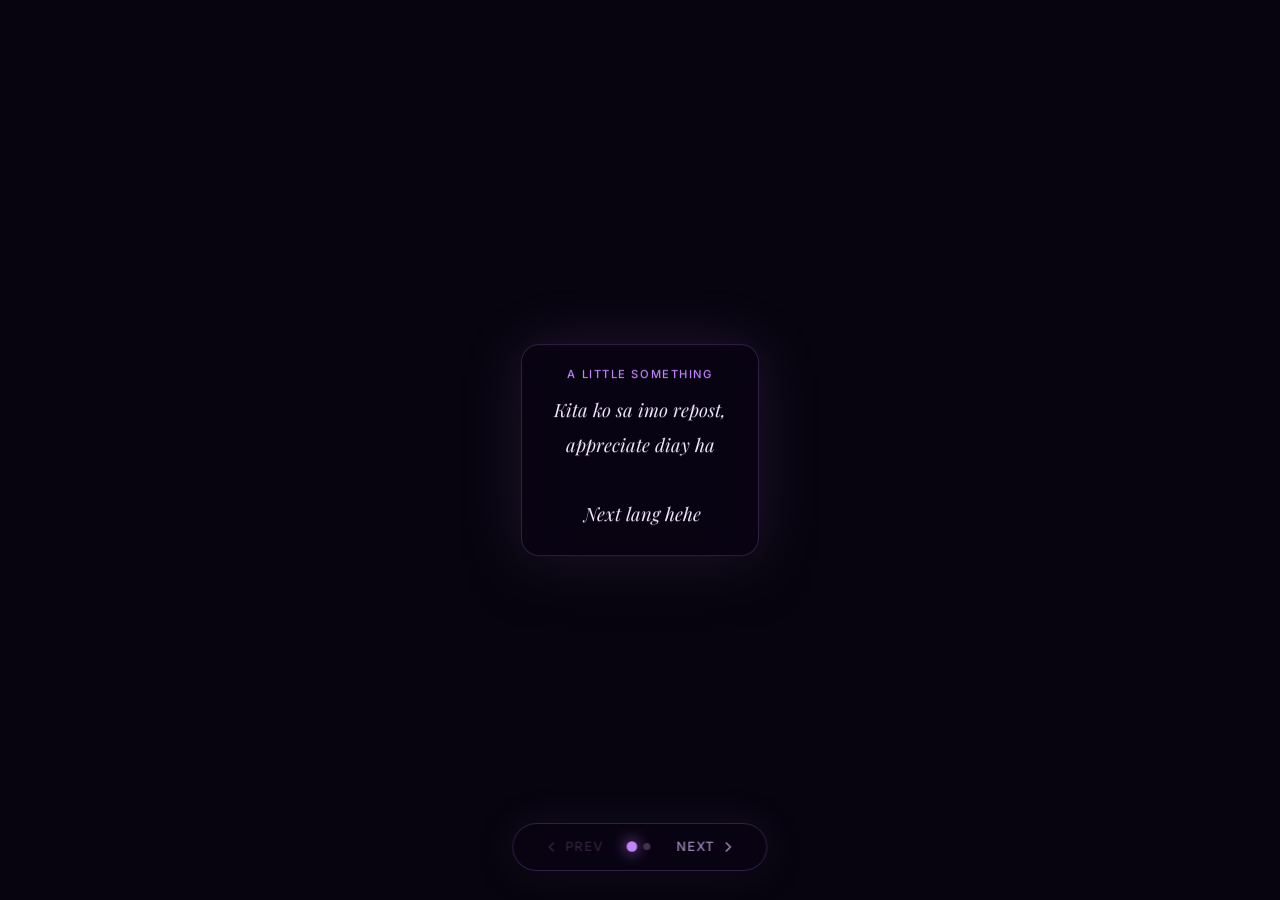
==== commit e6c14ee7: "Update index.html" ====
--- a/index.html
+++ b/index.html
@@ -3,6 +3,7 @@
 
 <head>
   <meta charset="UTF-8" />
+  <meta name="viewport" content="width=device-width, initial-scale=1.0, maximum-scale=1.0, user-scalable=no" />
   <title>Digital Flower</title>
   <link rel="preconnect" href="https://fonts.googleapis.com" />
   <link href="https://fonts.googleapis.com/css2?family=Inter:wght@400;500&family=Playfair+Display:ital@0;1&display=swap"
@@ -19,9 +20,11 @@
     html,
     body {
       width: 100%;
-      height: 100%;
+      height: 100vh;
+      height: 100dvh;
       background: #07040f;
       overflow: hidden;
+      touch-action: none;
       font-family: 'Inter', sans-serif;
     }
 
@@ -591,7 +594,7 @@
       {
         type: 'message',
         label: 'a little something',
-        text: 'i saw your repost,\ni can\'t afford to do that yet,\nthis is all i can do for now.\n\n— hope you like it ♡'
+        text: 'Kita ko sa imo repost,\nappreciate diay ha\n\n Next lang hehe'
       },
       { type: 'flower' },   // slide 1: just the flower + caption
       // Add more slides here:
@@ -661,19 +664,40 @@
       current = index;
       const slide = SLIDES[current];
 
+      if (!window.bgMusic) {
+        window.bgMusic = new Audio('music.mp3');
+        window.bgMusic.loop = true;
+        // Restore time if coming back from message.html
+        const savedTime = sessionStorage.getItem('musicTime');
+        if (savedTime) window.bgMusic.currentTime = parseFloat(savedTime);
+      }
+
       if (slide.type === 'flower') {
         // Reset bloom and fade the canvas in
         t = 0;
         flowerActive = true;
         // Small delay so the fade-in starts after caption swap begins
         setTimeout(() => canvas.classList.add('flower-visible'), 80);
+        
+        // Play music when flower appears
+        window.bgMusic.play().catch(e => console.log('Autoplay blocked:', e));
       } else {
         // Fade canvas out and pause bloom
         canvas.classList.remove('flower-visible');
         flowerActive = false;
         // Reset so next flower visit blooms fresh
         t = 0;
-      }
+        
+        // Pause music if we go back to the first slide
+        if (window.bgMusic) window.bgMusic.pause();
+      }
+
+      // Save music time before navigating away
+      window.addEventListener('beforeunload', () => {
+        if (window.bgMusic) {
+          sessionStorage.setItem('musicTime', window.bgMusic.currentTime);
+        }
+      });
 
       renderCaption(slide);
       renderDots();
@@ -717,4 +741,4 @@
   </script>
 </body>
 
-</html>+</html>
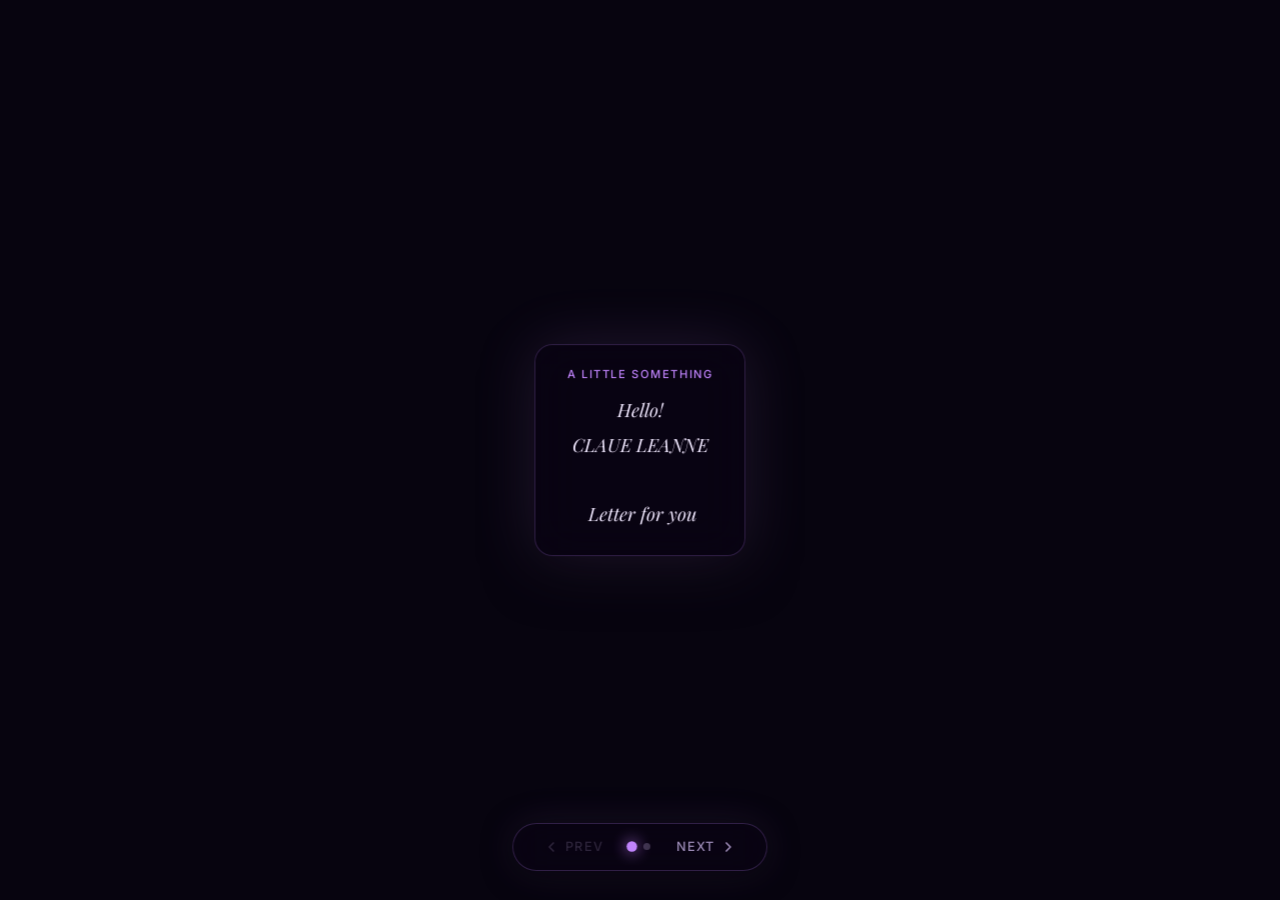
==== commit f8f5c4a4: "Update index.html" ====
--- a/index.html
+++ b/index.html
@@ -4,7 +4,7 @@
 <head>
   <meta charset="UTF-8" />
   <meta name="viewport" content="width=device-width, initial-scale=1.0, maximum-scale=1.0, user-scalable=no" />
-  <title>Digital Flower</title>
+  <title>To Akane — A Letter</title>
   <link rel="preconnect" href="https://fonts.googleapis.com" />
   <link href="https://fonts.googleapis.com/css2?family=Inter:wght@400;500&family=Playfair+Display:ital@0;1&display=swap"
     rel="stylesheet" />
@@ -590,11 +590,11 @@
     // ═══════════════════════════════════════
     //  SLIDE DATA  — add more objects here!
     // ═══════════════════════════════════════
-    const SLIDES = [
+     const SLIDES = [
       {
         type: 'message',
         label: 'a little something',
-        text: 'Kita ko sa imo repost,\nappreciate diay ha\n\n Next lang hehe'
+        text: 'Hello!\nCLAUE LEANNE\n\n Letter for you'
       },
       { type: 'flower' },   // slide 1: just the flower + caption
       // Add more slides here:
@@ -678,7 +678,7 @@
         flowerActive = true;
         // Small delay so the fade-in starts after caption swap begins
         setTimeout(() => canvas.classList.add('flower-visible'), 80);
-        
+
         // Play music when flower appears
         window.bgMusic.play().catch(e => console.log('Autoplay blocked:', e));
       } else {
@@ -687,7 +687,7 @@
         flowerActive = false;
         // Reset so next flower visit blooms fresh
         t = 0;
-        
+
         // Pause music if we go back to the first slide
         if (window.bgMusic) window.bgMusic.pause();
       }
